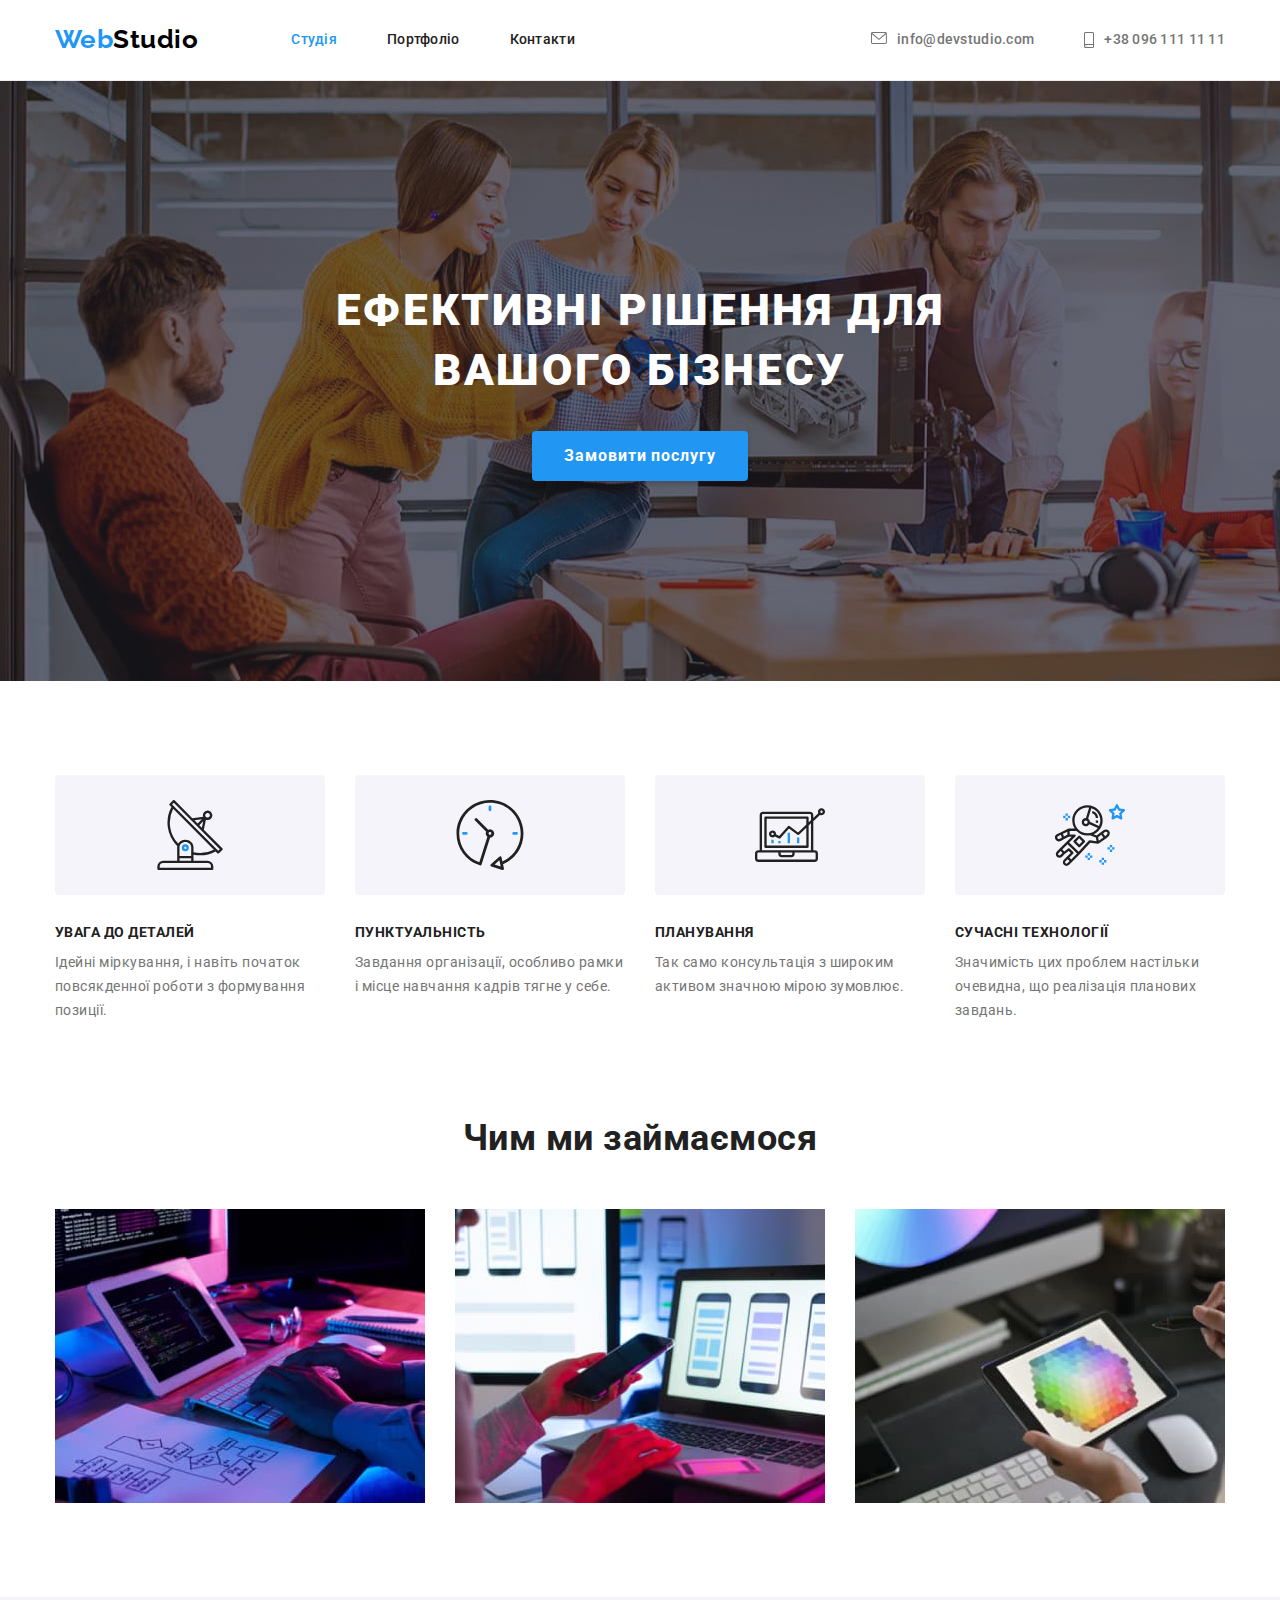
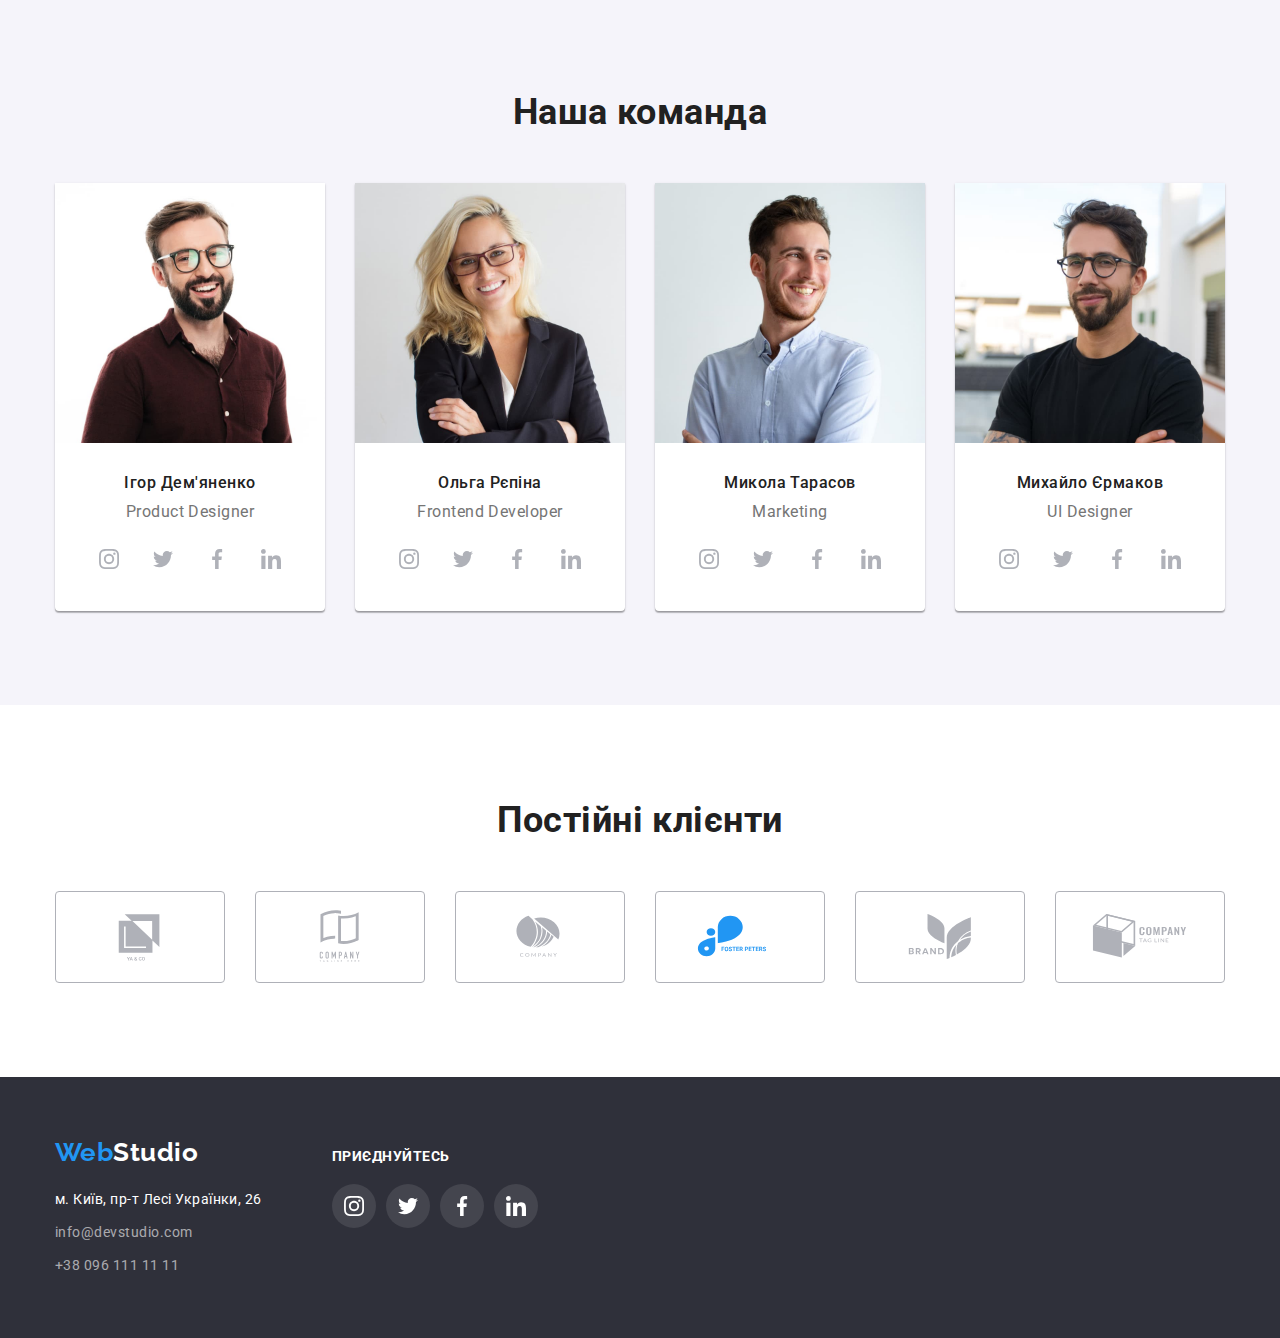
==== index.html @ 38ba348c "Create new repository" ====
<!DOCTYPE html>
<html lang="uk">
  <head>
    <meta charset="UTF-8" />
    <meta http-equiv="X-UA-Compatible" content="IE=edge" />
    <meta name="viewport" content="width=device-width, initial-scale=1.0" />
    <title>Document</title>
    <link rel="preconnect" href="https://fonts.googleapis.com" />
    <link rel="preconnect" href="https://fonts.gstatic.com" crossorigin />
    <link
      href="https://fonts.googleapis.com/css2?family=Raleway:wght@700&family=Roboto:wght@400;500;700;900&display=swap"
      rel="stylesheet"
    />
    <link
      rel="stylesheet"
      href="https://cdn.jsdelivr.net/npm/modern-normalize@1.1.0/modern-normalize.min.css"
    />
    <link rel="stylesheet" href="./css/styles.css" />
  </head>
  <body>
    <!-- шапка сайта -->
    <header class="page-header">
      <div class="container header-nav">
        <nav class="page-nav">
          <a class="logo" href="./index.html"
            ><span class="logo-web">Web</span
            ><span class="logo-studio">Studio</span>
          </a>

          <ul class="site-nav">
            <li><a href="./index.html" class="link current">Студія</a></li>
            <li><a href="./portfolio.html" class="link">Портфоліо</a></li>
            <li><a href="#" class="link">Контакти</a></li>
          </ul>
        </nav>

        <ul class="auth-nav">
          <li class="site-email">
            <a class="contact email" href="mailto:info@devstudio.com" lang="en">
              <svg aria-label="Конверт" class="envelope" width="16" height="12">
                <use href="./images/sprite.svg#icon-envelope"></use>
              </svg>
              info@devstudio.com</a
            >
          </li>
          <li>
            <a class="contact phone" href="tel:+380961111111">
              <svg
                aria-label="Телефон"
                class="smartphone"
                width="10"
                height="16"
              >
                <use href="./images/sprite.svg#icon-smartphone"></use>
              </svg>
              +38 096 111 11 11</a
            >
          </li>
        </ul>
      </div>
    </header>
    <main>
      <!-- герой -->
      <section class="hero">
        <div class="container site-hero">
          <h1 class="hero-title">Ефективні рішення для вашого бізнесу</h1>
          <button type="button" class="button primary">Замовити послугу</button>
        </div>
      </section>

      <!-- особенности -->
      <section class="section">
        <div class="container">
          <h2 class="visually-hidden">Наші особливости</h2>
          <ul class="feature-list">
            <li class="title-width">
              <div class="feature-list-icon">
                <svg
                  aria-label="іконка антени"
                  class="feature-icon"
                  width="70"
                  height="70"
                >
                  <use href="./images/sprite.svg#icon-antenna"></use>
                </svg>
              </div>
              <h3 class="title">Увага до деталей</h3>
              <p class="title-text">
                Ідейні міркування, і навіть початок повсякденної роботи з
                формування позиції.
              </p>
            </li>

            <li class="title-width">
              <div class="feature-list-icon">
                <svg
                  aria-label="іконка годинника"
                  class="feature-icon"
                  width="70"
                  height="70"
                >
                  <use href="./images/sprite.svg#icon-clock"></use>
                </svg>
              </div>
              <h3 class="title">Пунктуальність</h3>
              <p class="title-text">
                Завдання організації, особливо рамки і місце навчання кадрів
                тягне у себе.
              </p>
            </li>

            <li class="title-width">
              <div class="feature-list-icon">
                <svg
                  aria-label="іконка діаграми"
                  class="feature-icon"
                  width="70"
                  height="70"
                >
                  <use href="./images/sprite.svg#icon-diagram"></use>
                </svg>
              </div>
              <h3 class="title">Планування</h3>
              <p class="title-text">
                Так само консультація з широким активом значною мірою зумовлює.
              </p>
            </li>

            <li class="title-width">
              <div class="feature-list-icon">
                <svg
                  aria-label="іконка астронавта"
                  class="feature-icon"
                  width="70"
                  height="70"
                >
                  <use href="./images/sprite.svg#icon-astronaut"></use>
                </svg>
              </div>
              <h3 class="title">Сучасні технології</h3>
              <p class="title-text">
                Значимість цих проблем настільки очевидна, що реалізація
                планових завдань.
              </p>
            </li>
          </ul>
        </div>
      </section>

      <!-- чем мы занимаемся (фото) -->
      <section class="section not-padding">
        <div class="container">
          <h2 class="section-title title-bottom">Чим ми займаємося</h2>

          <ul class="photo">
            <li>
              <img
                src="./images/box-1.jpg"
                alt="Людина працює за комп'ютером"
                width="370"
              />
            </li>
            <li>
              <img
                src="./images/box-2.jpg"
                alt="Людина працює з телефоном"
                width="370"
              />
            </li>
            <li>
              <img
                src="./images/box-3.jpg"
                alt="Людина працює з планшетом"
                width="370"
              />
            </li>
          </ul>
        </div>
      </section>

      <!-- наша команда -->
      <section class="section-work section">
        <div class="container">
          <h2 class="section-title title-bottom">Наша команда</h2>
          <ul class="team">
            <li class="command">
              <img src="./images/img-1.jpg" alt="Ігор Дем'яненко" width="270" />
              <div class="our-command">
                <h3 class="caption">Ігор Дем'яненко</h3>
                <p class="caption-text">Product Designer</p>
                <ul class="social-list">
                  <li>
                    <a href="#" class="social-list-link">
                      <svg
                        lang="en"
                        aria-label="instagram icon"
                        class="social-list-icon"
                        width="20"
                        height="20"
                      >
                        <use href="./images/sprite.svg#icon-instagram"></use>
                      </svg>
                    </a>
                  </li>
                  <li>
                    <a href="#" class="social-list-link">
                      <svg
                        lang="en"
                        aria-label="twitter icon"
                        class="social-list-icon"
                        width="20"
                        height="20"
                      >
                        <use href="./images/sprite.svg#icon-twitter"></use>
                      </svg>
                    </a>
                  </li>
                  <li>
                    <a href="#" class="social-list-link">
                      <svg
                        lang="en"
                        aria-label="facebook icon"
                        class="social-list-icon"
                        width="20"
                        height="20"
                      >
                        <use href="./images/sprite.svg#icon-facebook"></use>
                      </svg>
                    </a>
                  </li>
                  <li>
                    <a href="#" class="social-list-link">
                      <svg
                        lang="en"
                        aria-label="linkedin icon"
                        class="social-list-icon"
                        width="20"
                        height="20"
                      >
                        <use href="./images/sprite.svg#icon-linkedin"></use>
                      </svg>
                    </a>
                  </li>
                </ul>
              </div>
            </li>
            <li class="command">
              <img src="./images/img-2.jpg" alt="Ольга Рєпіна" width="270" />
              <div class="our-command">
                <h3 class="caption">Ольга Рєпіна</h3>
                <p class="caption-text">Frontend Developer</p>
                <ul class="social-list">
                  <li>
                    <a href="" class="social-list-link">
                      <svg
                        lang="en"
                        aria-label="instagram icon"
                        class="social-list-icon"
                        width="20"
                        height="20"
                      >
                        <use href="./images/sprite.svg#icon-instagram"></use>
                      </svg>
                    </a>
                  </li>
                  <li>
                    <a href="" class="social-list-link">
                      <svg
                        lang="en"
                        aria-label="twitter icon"
                        class="social-list-icon"
                        width="20"
                        height="20"
                      >
                        <use href="./images/sprite.svg#icon-twitter"></use>
                      </svg>
                    </a>
                  </li>
                  <li>
                    <a href="" class="social-list-link">
                      <svg
                        lang="en"
                        aria-label="facebook icon"
                        class="social-list-icon"
                        width="20"
                        height="20"
                      >
                        <use href="./images/sprite.svg#icon-facebook"></use>
                      </svg>
                    </a>
                  </li>
                  <li>
                    <a href="" class="social-list-link">
                      <svg
                        lang="en"
                        aria-label="linkedin icon"
                        class="social-list-icon"
                        width="20"
                        height="20"
                      >
                        <use href="./images/sprite.svg#icon-linkedin"></use>
                      </svg>
                    </a>
                  </li>
                </ul>
              </div>
            </li>
            <li class="command">
              <img src="./images/img-3.jpg" alt="Микола Тарасов" width="270" />
              <div class="our-command">
                <h3 class="caption">Микола Тарасов</h3>
                <p class="caption-text">Marketing</p>
                <ul class="social-list">
                  <li>
                    <a href="" class="social-list-link">
                      <svg
                        lang="en"
                        aria-label="instagram icon"
                        class="social-list-icon"
                        width="20"
                        height="20"
                      >
                        <use href="./images/sprite.svg#icon-instagram"></use>
                      </svg>
                    </a>
                  </li>
                  <li>
                    <a href="" class="social-list-link">
                      <svg
                        lang="en"
                        aria-label="twitter icon"
                        class="social-list-icon"
                        width="20"
                        height="20"
                      >
                        <use href="./images/sprite.svg#icon-twitter"></use>
                      </svg>
                    </a>
                  </li>
                  <li>
                    <a href="" class="social-list-link">
                      <svg
                        lang="en"
                        aria-label="facebook icon"
                        class="social-list-icon"
                        width="20"
                        height="20"
                      >
                        <use href="./images/sprite.svg#icon-facebook"></use>
                      </svg>
                    </a>
                  </li>
                  <li>
                    <a href="" class="social-list-link">
                      <svg
                        lang="en"
                        aria-label="linkedin icon"
                        class="social-list-icon"
                        width="20"
                        height="20"
                      >
                        <use href="./images/sprite.svg#icon-linkedin"></use>
                      </svg>
                    </a>
                  </li>
                </ul>
              </div>
            </li>
            <li class="command">
              <img src="./images/img-4.jpg" alt="Михайло Єрмаков" width="270" />
              <div class="our-command">
                <h3 class="caption">Михайло Єрмаков</h3>
                <p class="caption-text">UI Designer</p>
                <ul class="social-list">
                  <li>
                    <a href="#" class="social-list-link">
                      <svg
                        lang="en"
                        aria-label="instagram icon"
                        class="social-list-icon"
                        width="20"
                        height="20"
                      >
                        <use href="./images/sprite.svg#icon-instagram"></use>
                      </svg>
                    </a>
                  </li>
                  <li>
                    <a href="#" class="social-list-link">
                      <svg
                        lang="en"
                        aria-label="twitter icon"
                        class="social-list-icon"
                        width="20"
                        height="20"
                      >
                        <use href="./images/sprite.svg#icon-twitter"></use>
                      </svg>
                    </a>
                  </li>
                  <li>
                    <a href="#" class="social-list-link">
                      <svg
                        lang="en"
                        aria-label="facebook icon"
                        class="social-list-icon"
                        width="20"
                        height="20"
                      >
                        <use href="./images/sprite.svg#icon-facebook"></use>
                      </svg>
                    </a>
                  </li>
                  <li>
                    <a href="#" class="social-list-link">
                      <svg
                        lang="en"
                        aria-label="linkedin icon"
                        class="social-list-icon"
                        width="20"
                        height="20"
                      >
                        <use href="./images/sprite.svg#icon-linkedin"></use>
                      </svg>
                    </a>
                  </li>
                </ul>
              </div>
            </li>
          </ul>
        </div>
      </section>

      <!-- Постійні клієнти -->
      <section class="section">
        <div class="container">
          <h2 class="section-title clients-title">Постійні клієнти</h2>
          <ul class="clients-list">
            <li class="clients">
              <a href="#" class="icon-hover">
                <svg aria-label="" class="clients-icon" width="106" height="60">
                  <use href="./images/sprite.svg#icon-Logo-1"></use>
                </svg>
              </a>
            </li>

            <li class="clients">
              <a href="#" class="icon-hover">
                <svg aria-label="" class="clients-icon" width="106" height="60">
                  <use href="./images/sprite.svg#icon-Logo-2"></use>
                </svg>
              </a>
            </li>

            <li class="clients">
              <a href="#" class="icon-hover">
                <svg aria-label="" class="clients-icon" width="106" height="60">
                  <use href="./images/sprite.svg#icon-Logo-3"></use>
                </svg>
              </a>
            </li>

            <li class="clients">
              <a href="#" class="icon-hover">
                <svg aria-label="" class="clients-icon" width="106" height="60">
                  <use href="./images/sprite.svg#icon-Logo-4"></use>
                </svg>
              </a>
            </li>

            <li class="clients">
              <a href="#" class="icon-hover">
                <svg aria-label="" class="clients-icon" width="106" height="60">
                  <use href="./images/sprite.svg#icon-Logo-5"></use>
                </svg>
              </a>
            </li>

            <li class="clients">
              <a href="#" class="icon-hover">
                <svg aria-label="" class="clients-icon" width="106" height="60">
                  <use href="./images/sprite.svg#icon-Logo-6"></use>
                </svg>
              </a>
            </li>
          </ul>
        </div>
      </section>
    </main>

    <!-- футер -->
    <footer class="footer">
      <div class="container footer-icons">
        <div class="logotype">
          <a class="footer-logo" href="./index.html"
            ><span class="logo-web">Web</span
            ><span class="studio-logo">Studio</span>
          </a>
          <address class="footer-address">
            <ul>
              <li class="address">
                <a
                  class="site-address"
                  href="https://goo.gl/maps/CPtrU1FHBa2aNyZL9"
                  target="_blank"
                  rel="noopener noreferrer nofollow"
                  >м. Київ, пр-т Лесі Українки, 26</a
                >
              </li>
              <li class="site-contacts">
                <a class="contacts" href="mailto:info@devstudio.com" lang="en"
                  >info@devstudio.com</a
                >
              </li>
              <li class="tel">
                <a class="contacts tel" href="tel:+380961111111"
                  >+38 096 111 11 11</a
                >
              </li>
            </ul>
          </address>
        </div>
        <div>
          <h3 class="footer-title">приєднуйтесь</h3>
          <ul class="footer-social-list">
            <li>
              <a href="#" class="footer-social-list-link">
                <svg
                  lang="en"
                  aria-label="instagram icon"
                  class="footer-social-list-icon"
                  width="20"
                  height="20"
                >
                  <use href="./images/sprite.svg#icon-instagram"></use>
                </svg>
              </a>
            </li>

            <li>
              <a href="#" class="footer-social-list-link">
                <svg
                  lang="en"
                  aria-label="twitter icon"
                  class="footer-social-list-icon"
                  width="20"
                  height="20"
                >
                  <use href="./images/sprite.svg#icon-twitter"></use>
                </svg>
              </a>
            </li>

            <li>
              <a href="#" class="footer-social-list-link">
                <svg
                  lang="en"
                  aria-label="facebook icon"
                  class="footer-social-list-icon"
                  width="20"
                  height="20"
                >
                  <use href="./images/sprite.svg#icon-facebook"></use>
                </svg>
              </a>
            </li>

            <li>
              <a href="#" class="footer-social-list-link">
                <svg
                  lang="en"
                  aria-label="linkedin icon"
                  class="footer-social-list-icon"
                  width="20"
                  height="20"
                >
                  <use href="./images/sprite.svg#icon-linkedin"></use>
                </svg>
              </a>
            </li>
          </ul>
        </div>
      </div>
    </footer>
  </body>
</html>
---- css/styles.css ----
:root {
  --primary-text-color: #757575;
  --title-text: #212121;
  --accent-color: #2196f3;
  --primary-white-color: #ffffff;
  --bcg-color-button: #f5f4fa;
  --bcg--button-hover: #188ce8;
  --black-color: #000;
  --hero-bcg: #2f303a;
  --hero-bcg-new: #c4c4c4;
  --line-header: #ececec;
  --line-cards: #eeeeee;
  --icon-color: #afb1b8;
}

h1,
h2,
h3,
h4,
p {
  margin-top: 0;
  margin-bottom: 0;
}

ul {
  margin-top: 0;
  margin-bottom: 0;
  padding-left: 0;
}

a {
  text-decoration: none;
}

img {
  display: block;
}

body {
  background-color: var(--primary-white-color);
  color: var(--primary-text-color);
  font-family: "Roboto", sans-serif;
  letter-spacing: 0.03em;
}

ul {
  list-style: none;
  padding: 0;
  margin: 0;
}

button {
  cursor: pointer;
  font-family: inherit;
}

.section {
  padding-top: 94px;
  padding-bottom: 94px;
}

.not-padding {
  padding-top: 0;
}

.title-bottom {
  margin-bottom: 50px;
}

.visually-hidden {
  position: absolute;
  white-space: nowrap;
  width: 1px;
  height: 1px;
  overflow: hidden;
  border: 0;
  padding: 0;
  clip: rect(0 0 0 0);
  clip-path: inset(50%);
  margin: -1px;
}

/* основоной цвет текста #212121 */
/* вторичный цвет текста #757575 */
/*  голубой акцент #2196F3 */
/* белый #FFFFFF */
/* серый фон #2F303A */
/* светлый фон #F5F4FA */

.container {
  /* outline: 2px solid tomato; */
  width: 1200px;
  padding-left: 15px;
  padding-right: 15px;
  margin-left: auto;
  margin-right: auto;
}

/* шапка сайта */
.page-header {
  /* background-color: aquamarine; */
  border-bottom: 1px solid var(--line-header);
  border-top: 0;
  border-left: 0;
  border-right: 0;
}

.header-nav {
  display: flex;
}

.page-nav {
  display: flex;
}

.logo {
  font-family: "Raleway", sans-serif;
  font-weight: 700;
  font-size: 26px;
  line-height: 1.19;
  padding-top: 24px;
  padding-bottom: 25px;
  /* margin-right: 93px; */
}

.logo-web {
  color: var(--accent-color);
}

.logo-studio {
  color: var(--black-color);
}

/* для футера */
.studio-logo {
  color: var(--primary-white-color);
}

/* site-nav */
.site-nav {
  margin-left: 93px;
}

.link {
  padding-top: 32px;
  padding-bottom: 32px;
}

.site-nav .link {
  color: var(--title-text);
  display: inline-block;
}

.site-nav .link:hover,
.site-nav .link:focus {
  color: var(--accent-color);
}

.site-nav .link.current {
  color: var(--accent-color);
}

.site-nav {
  font-weight: 500;
  font-size: 14px;
  line-height: 1.14;
  letter-spacing: 0.02em;
  display: flex;
  column-gap: 50px;
}

/* auth-nav */
.site-email {
  margin-right: 50px;
}

.contact {
  padding-top: 32px;
  padding-bottom: 32px;
}

.auth-nav .contact {
  color: var(--primary-text-color);
}
.auth-nav .contact:hover,
.auth-nav .contact:focus {
  color: var(--accent-color);
}

.auth-nav {
  font-weight: 500;
  font-size: 14px;
  line-height: 1.14;
  letter-spacing: 0.02em;
  display: flex;
  margin-left: auto;
}

.email {
  display: flex;
  fill: currentColor;
}

.envelope {
  margin-right: 10px;
}

.phone {
  display: flex;
  fill: currentColor;
}

.smartphone {
  margin-right: 10px;
}

/* герой */
.hero {
  background-color: var(--hero-bcg-new);
  padding-top: 200px;
  padding-bottom: 200px;
  background-image: linear-gradient(
      rgba(47, 48, 58, 0.4),
      rgba(47, 48, 58, 0.4)
    ),
    url("../images/hero-img.jpg");
  background-size: cover;
}

.hero-title {
  color: var(--primary-white-color);
  margin-top: 0;
  margin-bottom: 30px;
  width: 696px;
  margin-left: auto;
  margin-right: auto;
}

.hero-title {
  font-weight: 900;
  font-size: 44px;
  line-height: 1.36;
  text-align: center;
  letter-spacing: 0.06em;
  text-transform: uppercase;
}

/* ocoбенности */
.section-title {
  color: var(--title-text);
}

.section-title {
  font-weight: 700;
  font-size: 36px;
  line-height: 1.17;
  text-align: center;
  margin-top: 0;
  margin-bottom: 50px;
}

.feature-list {
  margin-top: 0;
}

.title {
  font-weight: 700;
  font-size: 14px;
  line-height: 1.14;
  text-transform: uppercase;
  margin-top: 0;
  margin-bottom: 10px;
}

.title-width {
  width: 270px;
  /* padding-top: ; */
}

.title-text {
  font-weight: 400;
  font-size: 14px;
  line-height: 1.71;
  margin-top: 0;
  margin-bottom: 0;
}

.feature-list-icon {
  display: flex;
  align-items: center;
  justify-content: center;
  width: 270px;
  height: 120px;
  margin-bottom: 30px;
  background-color: var(--bcg-color-button);
  border-radius: 4px;
}

/* features */
.feature-list {
  display: flex;
  column-gap: 30px;
}

.feature-list .title {
  color: var(--title-text);
}

/* чем мы занимаемся (фото) */

.photo {
  display: flex;
  column-gap: 30px;
}

/* наша команда */
.caption {
  font-weight: 500;
  font-size: 16px;
  line-height: 1.19;
  text-align: center;
  margin-bottom: 10px;
  color: var(--title-text);
}

.caption-text {
  font-weight: 400;
  font-size: 16px;
  line-height: 1.19;
  text-align: center;
  margin-bottom: 16px;
}

.social-list {
  display: flex;
  justify-content: center;
  column-gap: 10px;
}

.social-list-link {
  display: flex;
  align-items: center;
  justify-content: center;
  width: 44px;
  height: 44px;
  border-radius: 50%;
  background-color: var(--primary-white-color);
}

.social-list-link:hover,
.social-list-link:focus {
  background-color: var(--accent-color);
}

.social-list-icon {
  fill: var(--icon-color);
}

.social-list-link:hover .social-list-icon,
.social-list-link:focus .social-list-icon {
  fill: var(--primary-white-color);
}

.section-work {
  background-color: var(--bcg-color-button);
}

.our-command {
  padding: 30px;
}

.command {
  box-shadow: 0px 1px 3px rgba(0, 0, 0, 0.12), 0px 1px 1px rgba(0, 0, 0, 0.14),
    0px 2px 1px rgba(0, 0, 0, 0.2);
  border-radius: 0px 0px 4px 4px;
  background-color: var(--primary-white-color);
}

.team {
  display: flex;
  column-gap: 30px;
}

/* наши роботы */
.head-title {
  font-weight: 700;
  font-size: 18px;
  line-height: 2;
  letter-spacing: 0.06em;
  color: var(--title-text);
  margin-bottom: 4px;
}

.head-text {
  font-weight: 400;
  font-size: 16px;
  line-height: 1.88;
  color: var(--primary-text-color);
}

.filter-work {
  display: flex;
  flex-wrap: wrap;
  gap: 30px;
}
.filter-card {
  display: flex;
}

.filter-card-link:hover,
.filter-card-link:focus {
  box-shadow: 0px 1px 1px rgba(0, 0, 0, 0.12), 0px 4px 4px rgba(0, 0, 0, 0.06),
    1px 4px 6px rgba(0, 0, 0, 0.16);
}

/* .filter-card:hover,
.filter-card:focus {
  box-shadow: 0px 1px 1px rgba(0, 0, 0, 0.12), 0px 4px 4px rgba(0, 0, 0, 0.06),
    1px 4px 6px rgba(0, 0, 0, 0.16);
} */

.cards {
  padding-left: 24px;
  padding-right: 24px;
  padding-top: 20px;
  padding-bottom: 20px;
  border: 1px solid var(--line-cards);
}

/* постійні клієнти */
.clients-title {
  margin-bottom: 50px;
}

.clients {
  width: 170px;
  height: 92px;
}

.icon-hover {
  display: flex;
  width: 100%;
  height: 100%;
  align-items: center;
  justify-content: center;
  border: 1px solid var(--icon-color);
  border-radius: 4px;
  color: var(--icon-color);
  fill: currentColor;
}

.icon-hover:hover,
.icon-hover:focus {
  color: var(--accent-color);
  border-color: var(--accent-color);
}

.clients-list {
  display: flex;
  gap: 30px;
}

/* кнопка */

.button {
  /* display: inline-block; чтобы не залазило*/
  background-color: var(--bcg-color-button);
  color: var(--title-text);
  padding: 10px 32px;

  text-align: center;
  margin: 0 auto;
  border-radius: 4px;
}

.button.primary {
  background-color: var(--accent-color);
  color: var(--primary-white-color);
  box-shadow: 0px 4px 4px rgba(0, 0, 0, 0.15);
  border-radius: 4px;
}

/* в герое шрифты */
.button.primary {
  min-width: 216px;
  font-weight: 700;
  font-size: 16px;
  line-height: 1.88;
  display: flex;
  align-items: center;
  text-align: center;
  letter-spacing: 0.06em;
  border: none;
}

.button.primary:hover,
.button.primary:focus {
  background-color: var(--bcg--button-hover);
  color: var(--primary-white-color);
}

/* для портфолио */
.button.secondary {
  background-color: var(--bcg-color-button);
  color: var(--title-text);
}

.button.secondary:hover,
.button.secondary:focus {
  background-color: var(--accent-color);
  color: var(--primary-white-color);
  box-shadow: 0px 3px 1px rgba(0, 0, 0, 0.1), 0px 1px 2px rgba(0, 0, 0, 0.08),
    0px 2px 2px rgba(0, 0, 0, 0.12);
}

.button.secondary {
  font-weight: 500;
  font-size: 16px;
  line-height: 1.63;
  text-align: center;
  border-radius: 4px;
  border: none;
  padding: 6px 25px;
}

/* кнопки-фильтр */
.button-work {
  display: flex;
  column-gap: 8px;
  justify-content: center;
  margin-bottom: 50px;
}

/* footer */
.footer {
  background-color: var(--hero-bcg);
  margin-top: 0;
  padding-top: 60px;
  padding-bottom: 60px;
}

.footer-logo {
  margin-top: 0;
  margin-bottom: 0;
  font-family: "Raleway", sans-serif;
  font-weight: 700;
  font-size: 26px;
  line-height: 1.19;
}

.footer-address {
  margin-top: 20px;
}

.site-address {
  color: var(--primary-white-color);
}

.site-address:hover,
.site-address:focus {
  color: var(--accent-color);
}

.site-address {
  font-style: normal;
  font-weight: 400;
  font-size: 14px;
  line-height: 1.71;
}

.address {
  margin-bottom: 9px;
}

.contacts {
  color: rgba(255, 255, 255, 0.6);
}

.contacts:hover,
.contacts:focus {
  color: var(--accent-color);
}

.contacts {
  font-style: normal;
  font-weight: 400;
  font-size: 14px;
  line-height: 1.71;
}

.site-contacts {
  margin-top: 0;
  margin-bottom: 9px;
}

.tel {
  margin-top: 0;
  margin-bottom: 0;
}

/* footer-icon */
.logotype {
  margin-right: 70px;
}

.footer-icons {
  display: flex;
  align-items: baseline;
}

.footer-title {
  /* display: flex; */
  font-weight: 700;
  font-size: 14px;
  line-height: 16px;
  text-transform: uppercase;
  color: var(--primary-white-color);
  margin-bottom: 20px;
}

.footer-social-list {
  display: flex;
  column-gap: 10px;
}

.footer-social-list-link {
  display: flex;
  align-items: center;
  justify-content: center;
  width: 44px;
  height: 44px;
  border-radius: 50%;
  background-color: rgba(255, 255, 255, 0.1);
}

.footer-social-list-link:hover,
.footer-social-list-link:focus {
  background-color: var(--accent-color);
}

.footer-social-list-icon {
  fill: var(--primary-white-color);
}
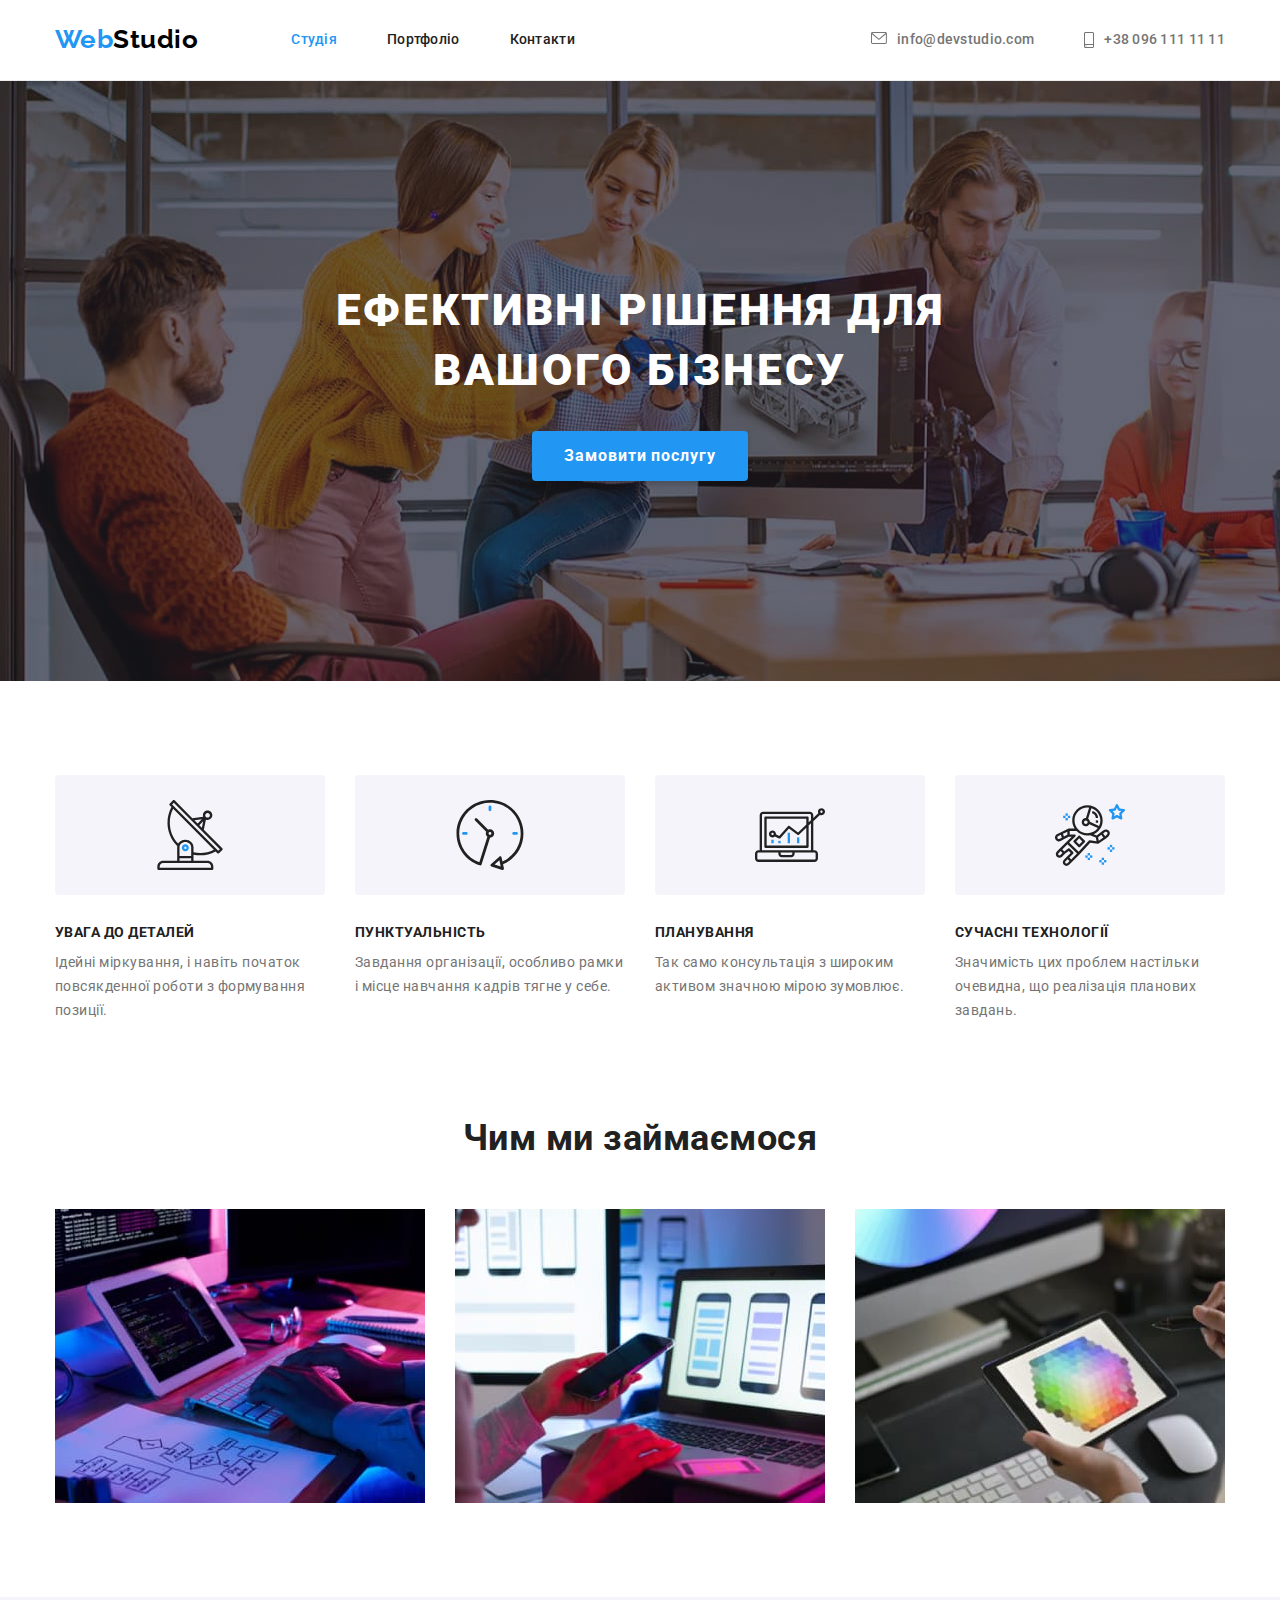
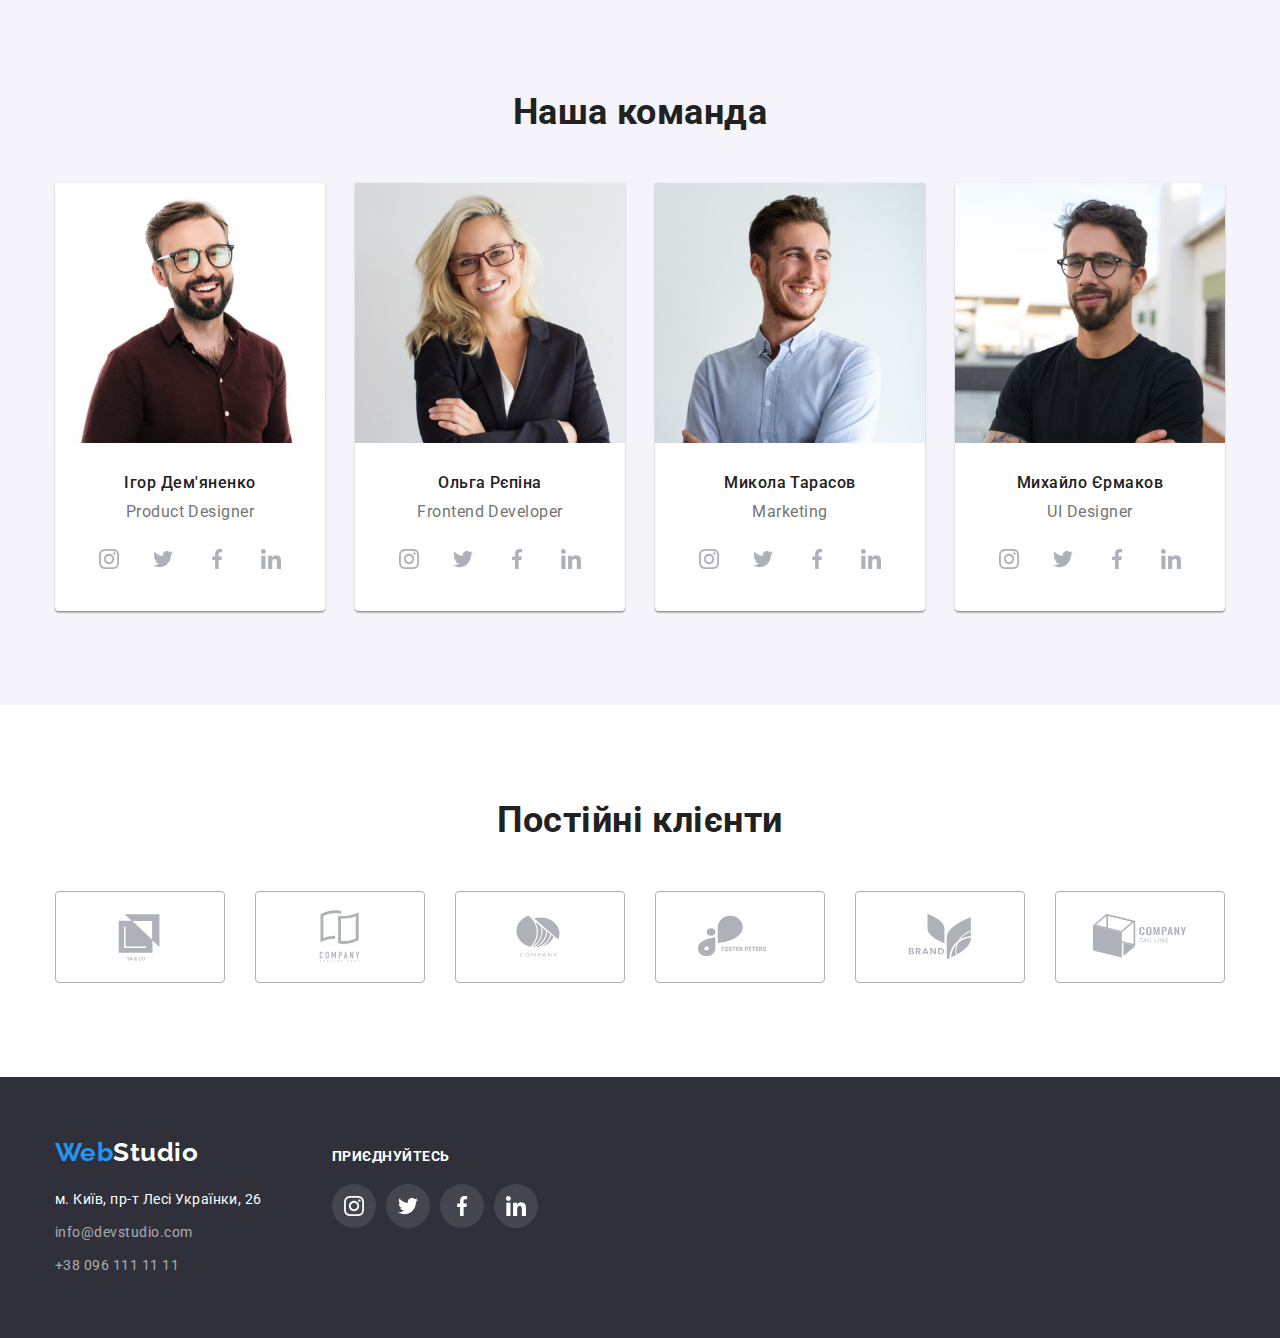
==== commit 2e56fa46: "Create new repository" ====
--- a/index.html
+++ b/index.html
@@ -521,7 +521,7 @@
           </address>
         </div>
         <div>
-          <h3 class="footer-title">приєднуйтесь</h3>
+          <p class="footer-title">приєднуйтесь</p>
           <ul class="footer-social-list">
             <li>
               <a href="#" class="footer-social-list-link">
